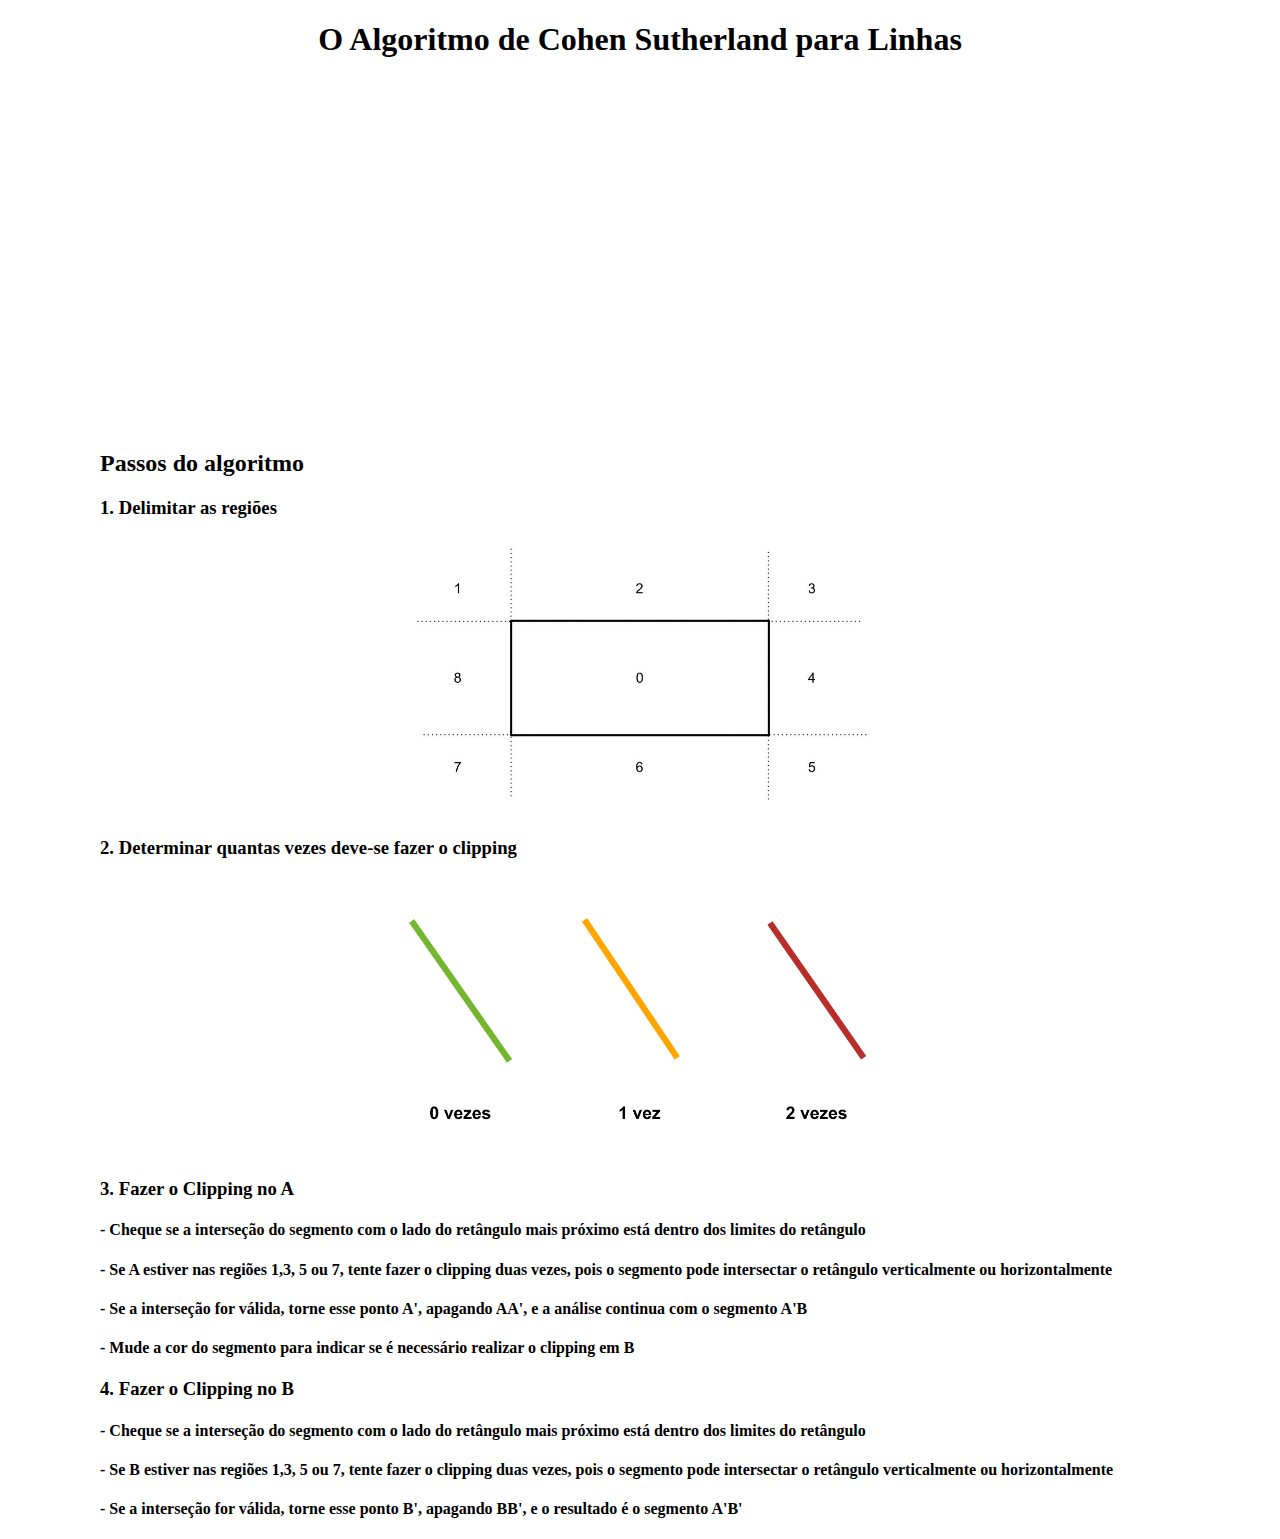
==== Trabalho2/Algorithmgeometry.html @ 3f06c776 "Separando em pastas" ====
<!DOCTYPE html>
<html lang="pt-BR">
<head>
    <meta charset="UTF-8">
    <title> Cohen Sutherland Algorithm </title>
</head> 
  
<body style="margin-left:100px; margin-right:100px;">
	<h1 style = " text-align: center;"> O Algoritmo de Cohen Sutherland para Linhas </h1>
	<canvas id="myCanvas" width="700" height="350" style="padding-left: 0; padding-right: 0;margin-left: auto;margin-right: auto;display: block; z-index: 0"">
	<script src="functions.js"></script>
</canvas>

<h2> Passos do algoritmo</h2>

<h3> 1. Delimitar as regiões </h3>
	<img src="regioes_algoritmo.jpg" alt="Regiões do Algoritmo de Clipping" width = "500" style = "display: block; margin-left: auto;margin-right: auto;">
	
<h3> 2. Determinar quantas vezes deve-se fazer o clipping </h3>
	<img src="codigo_cores.png" alt="Código de cores para o Clipping" width = "500" style = "display: block; margin-left: auto;margin-right: auto;">

<h3> 3. Fazer o Clipping no A</h3>
	<h4>-  Cheque se a interseção do segmento com o lado do retângulo mais próximo está dentro dos limites do retângulo</h4>
	<h4> - Se A estiver nas regiões 1,3, 5 ou 7, tente fazer o clipping duas vezes, pois o segmento pode intersectar o retângulo verticalmente ou horizontalmente</h4>
	<h4> - Se a interseção for válida, torne esse ponto A', apagando AA', e a análise continua com o segmento A'B </h4>
	<h4> - Mude a cor do segmento para indicar se é necessário realizar o clipping em B <h4>
	
<h3> 4. Fazer o Clipping no B</h3>
	<h4>-  Cheque se a interseção do segmento com o lado do retângulo mais próximo está dentro dos limites do retângulo</h4>
	<h4> - Se B estiver nas regiões 1,3, 5 ou 7, tente fazer o clipping duas vezes, pois o segmento pode intersectar o retângulo verticalmente ou horizontalmente</h4>
	<h4> - Se a interseção for válida, torne esse ponto B', apagando BB', e o resultado é o segmento A'B' </h4

</body>
</html>
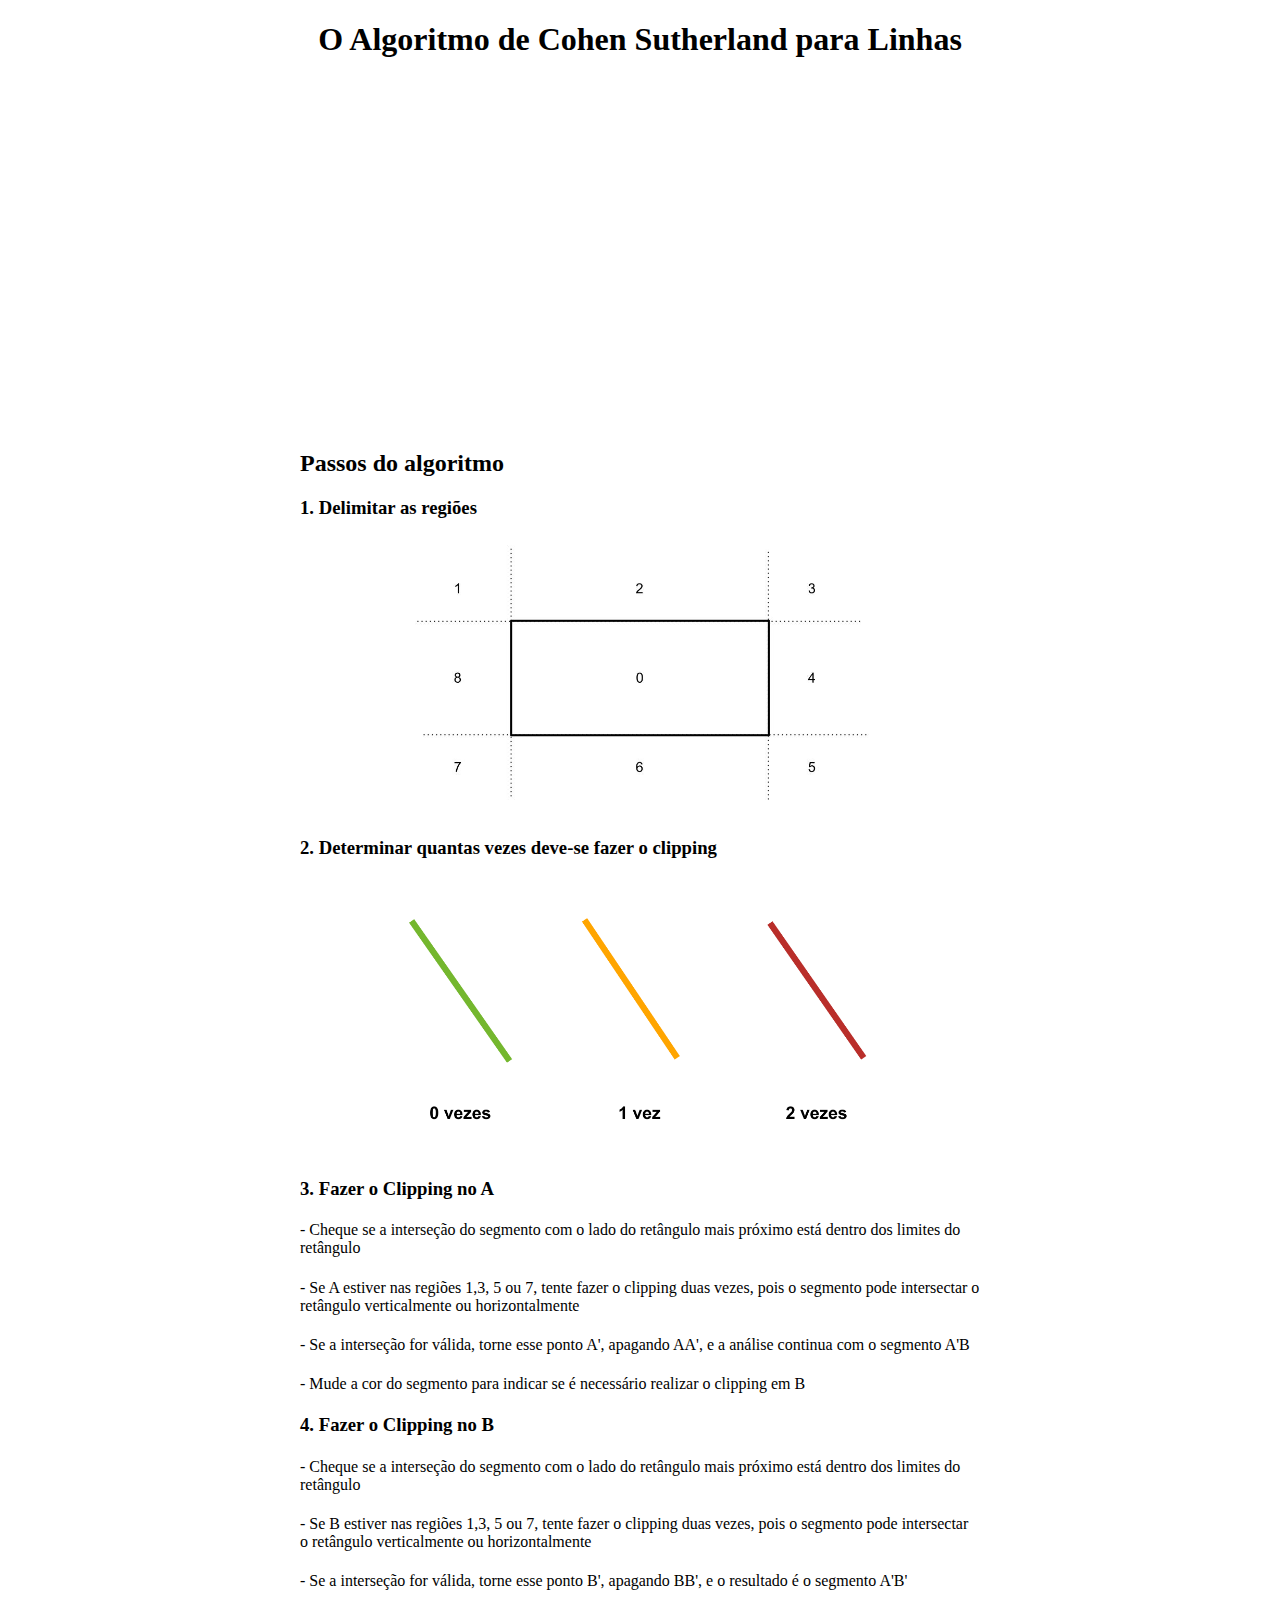
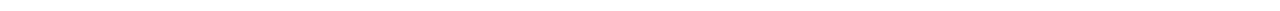
==== commit c7806b78: "Adding css" ====
--- a/Trabalho2/Algorithmgeometry.html
+++ b/Trabalho2/Algorithmgeometry.html
@@ -1,23 +1,24 @@
 <!DOCTYPE html>
 <html lang="pt-BR">
 <head>
+	<link rel="stylesheet" href="style.css">
     <meta charset="UTF-8">
     <title> Cohen Sutherland Algorithm </title>
 </head> 
   
-<body style="margin-left:100px; margin-right:100px;">
-	<h1 style = " text-align: center;"> O Algoritmo de Cohen Sutherland para Linhas </h1>
-	<canvas id="myCanvas" width="700" height="350" style="padding-left: 0; padding-right: 0;margin-left: auto;margin-right: auto;display: block; z-index: 0"">
+<body>
+	<h1> O Algoritmo de Cohen Sutherland para Linhas </h1>
+	<canvas id="myCanvas" width="700" height="350">
 	<script src="functions.js"></script>
 </canvas>
 
 <h2> Passos do algoritmo</h2>
 
 <h3> 1. Delimitar as regiões </h3>
-	<img src="regioes_algoritmo.jpg" alt="Regiões do Algoritmo de Clipping" width = "500" style = "display: block; margin-left: auto;margin-right: auto;">
+	<img src="regioes_algoritmo.jpg" alt="Regiões do Algoritmo de Clipping" width = "500">
 	
 <h3> 2. Determinar quantas vezes deve-se fazer o clipping </h3>
-	<img src="codigo_cores.png" alt="Código de cores para o Clipping" width = "500" style = "display: block; margin-left: auto;margin-right: auto;">
+	<img src="codigo_cores.png" alt="Código de cores para o Clipping" width = "500">
 
 <h3> 3. Fazer o Clipping no A</h3>
 	<h4>-  Cheque se a interseção do segmento com o lado do retângulo mais próximo está dentro dos limites do retângulo</h4>
@@ -28,7 +29,7 @@
 <h3> 4. Fazer o Clipping no B</h3>
 	<h4>-  Cheque se a interseção do segmento com o lado do retângulo mais próximo está dentro dos limites do retângulo</h4>
 	<h4> - Se B estiver nas regiões 1,3, 5 ou 7, tente fazer o clipping duas vezes, pois o segmento pode intersectar o retângulo verticalmente ou horizontalmente</h4>
-	<h4> - Se a interseção for válida, torne esse ponto B', apagando BB', e o resultado é o segmento A'B' </h4
+	<h4> - Se a interseção for válida, torne esse ponto B', apagando BB', e o resultado é o segmento A'B' </h4>
 
 </body>
 </html>--- a/Trabalho2/style.css
+++ b/Trabalho2/style.css
@@ -0,0 +1,27 @@
+* {
+    margin-left:100px;
+    margin-right:100px;
+}
+h1 {
+    text-align: center;
+}
+
+canvas {
+    padding-left: 0; 
+    padding-right: 0;
+    margin-left: auto;
+    margin-right: auto;
+    display: block; 
+    z-index: 0;
+}
+
+img {
+    display: block; 
+    margin-left: auto;
+    margin-right: auto;
+}
+
+h4 {
+    font-style: normal;
+    font-weight: normal;
+}